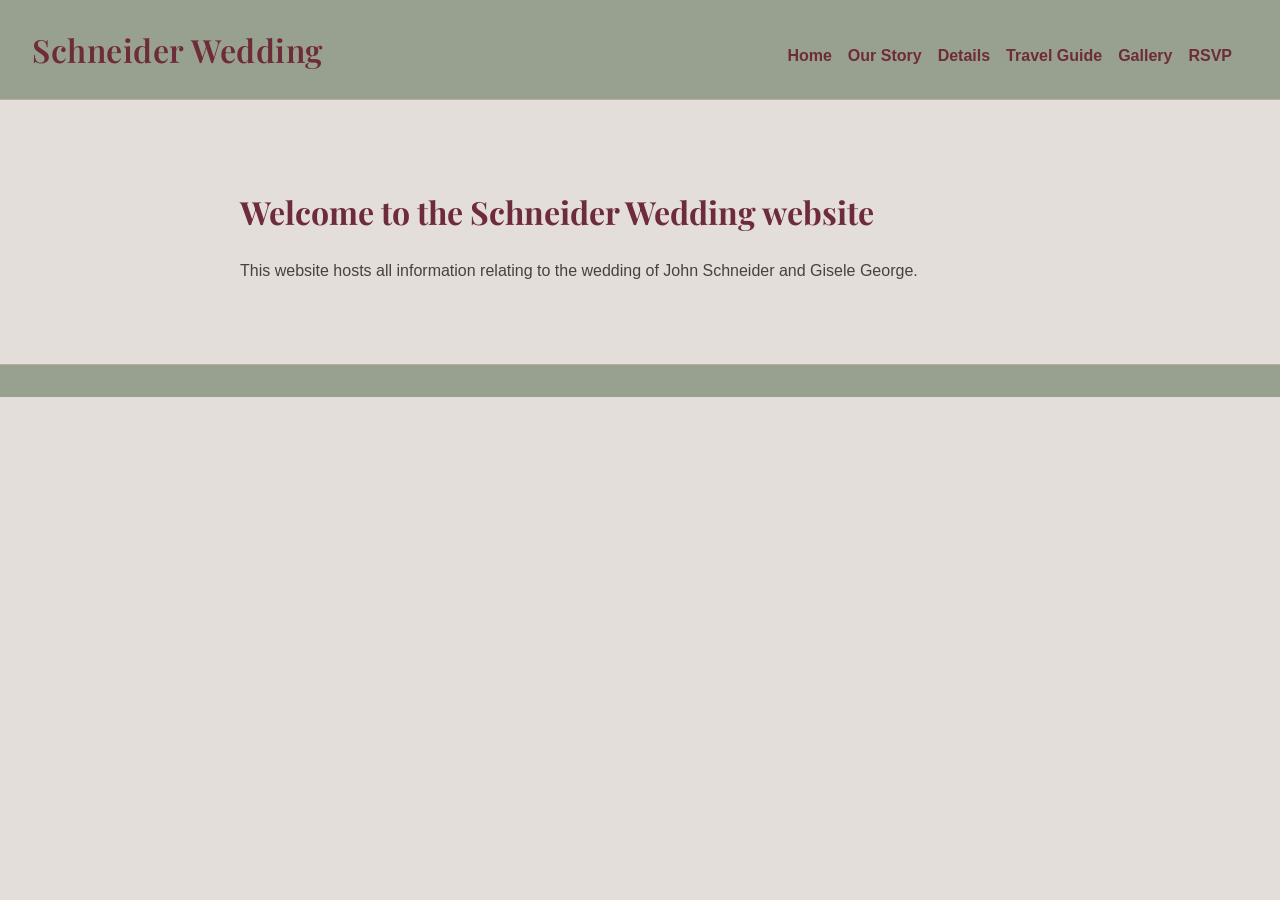
==== docs/index.html @ c1d5b1ea "Added templates." ====
<!doctype html>
<html lang="en">
  <head>
    <meta charset="UTF-8" />
    <meta name="viewport" content="width=device-width, initial-scale=1.0" />
    <title>Home - Schneider Wedding</title>
    <link
      href="https://fonts.googleapis.com/css2?family=Playfair+Display:wght@400;600&display=swap"
      rel="stylesheet"
    />
    <link rel="stylesheet" href="style.css" />
  </head>
  <body>
    <header>
      <h1>Schneider Wedding</h1>
      <nav>
        <a href="index.html">Home</a>
        <a href="our_story.html">Our Story</a>
        <a href="details.html">Details</a>
        <a href="travel_guide.html">Travel Guide</a>
        <a href="gallery.html">Gallery</a>
        <a href="rsvp.html">RSVP</a>
      </nav>
    </header>
    <main>
      <div class="section">
        <h1 class="page-title">Welcome to the Schneider Wedding website</h1>
        <p>
          This website hosts all information relating to the wedding of John
          Schneider and Gisele George.
        </p>
      </div>
    </main>
    <footer></footer>
  </body>
</html>
---- docs/style.css ----
:root {
  --black: #0b0604;
  --off-white: #d6d1cd;
  --taupe: #c8beb6;
  --sage: #98a08f;
  --wine: #6e2c3a;

  --off-white: #e3ded9;
  --taupe: #cfc5bc;

  --color-bg: var(--off-white);
  --color-bg-alt: var(--sage);
  --color-text: var(--black);
  --color-text-soft: #4a403c;
  --color-primary: var(--wine);
  --color-secondary: var(--sage);
  --color-border: #b8aea6;
}

body {
  margin: 0;
  background-color: var(--color-bg);
  color: var(--color-text);
  font-family: "Inter", sans-serif;
  line-height: 1.6;
}

header {
  display: flex;
  justify-content: space-between;
  align-items: center;
  background-color: var(--color-bg-alt);
  border-bottom: 1px solid var(--color-border);
  padding: 1.5rem 2rem;
}

header h1 {
  font-weight: 600;
  letter-spacing: 0.5px;
  margin: 0;
  color: var(--color-primary);
  font-size: 2rem;
}

nav {
  display: flex;
  justify-content: flex-end;
  margin-top: 0.75rem;
}

nav a {
  color: var(--color-primary);
  text-decoration: none;
  margin-right: 1rem;
  font-weight: 600;
}

a:hover {
  text-decoration: underline;
}

main {
  padding: 2rem 1rem;
}

.section {
  max-width: 800px;
  margin: 0 auto;
  padding: 2rem;
}

h1,
h2,
h3 {
  font-family: "Playfair Display", serif;
  color: var(--color-primary);
}

p {
  color: var(--color-text-soft);
}

footer {
  background-color: var(--color-bg-alt);
  border-top: 1px solid var(--color-border);
  padding: 1rem;
  text-align: center;
}

.card {
  background-color: var(--taupe);
  border: 1px solid var(--color-border);
  border-radius: 8px;
}

.card-body {
  padding: 4px;
}
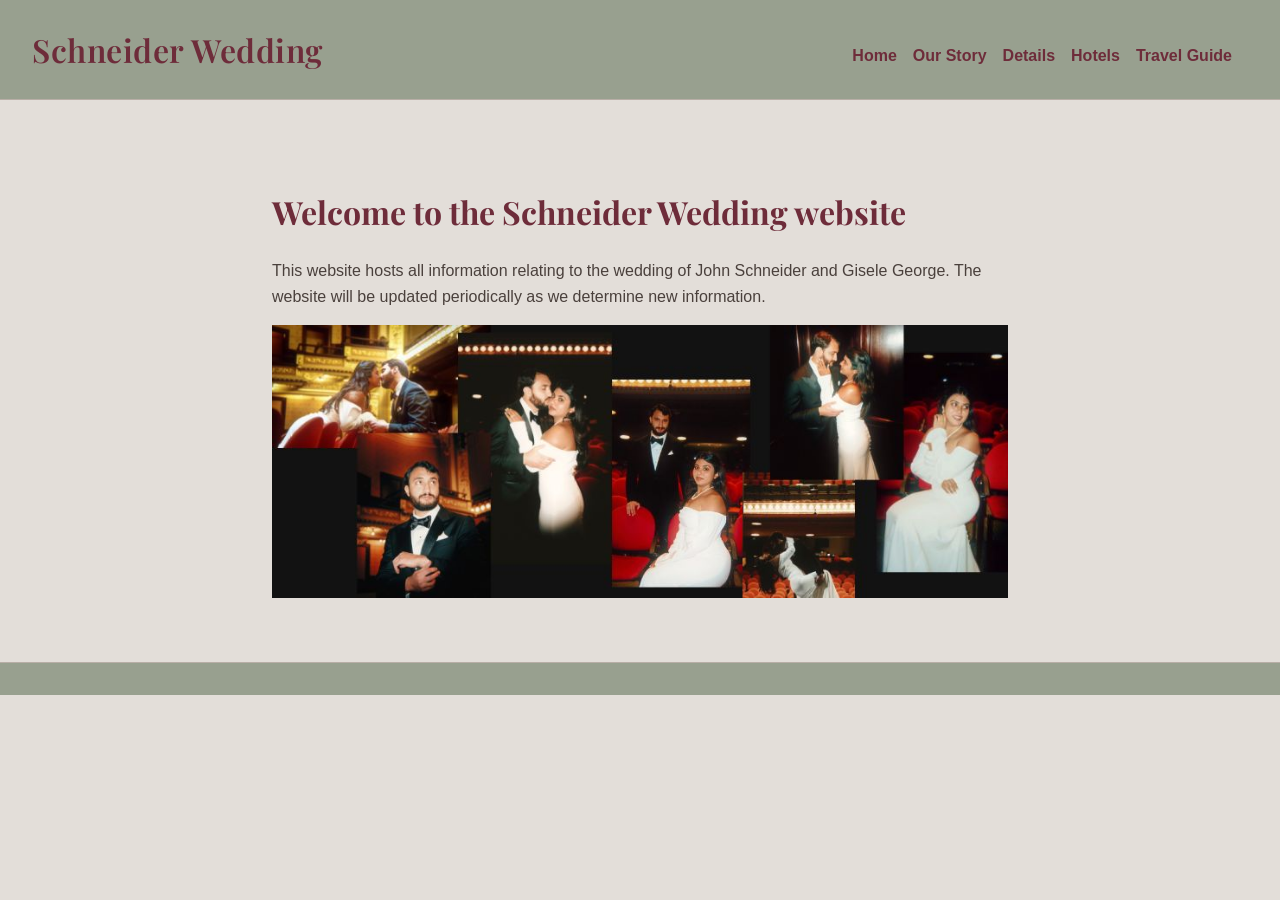
==== commit 80b2912c: "Updated pages and made site mobile-friendly." ====
--- a/docs/index.html
+++ b/docs/index.html
@@ -17,9 +17,8 @@
         <a href="index.html">Home</a>
         <a href="our_story.html">Our Story</a>
         <a href="details.html">Details</a>
+        <a href="hotels.html">Hotels</a>
         <a href="travel_guide.html">Travel Guide</a>
-        <a href="gallery.html">Gallery</a>
-        <a href="rsvp.html">RSVP</a>
       </nav>
     </header>
     <main>
@@ -27,8 +26,14 @@
         <h1 class="page-title">Welcome to the Schneider Wedding website</h1>
         <p>
           This website hosts all information relating to the wedding of John
-          Schneider and Gisele George.
+          Schneider and Gisele George. The website will be updated periodically
+          as we determine new information.
         </p>
+        <img
+          src="images/web_banner.jpg"
+          alt="Failed to load."
+          class="full-width"
+        />
       </div>
     </main>
     <footer></footer>
--- a/docs/style.css
+++ b/docs/style.css
@@ -1,10 +1,7 @@
 :root {
   --black: #0b0604;
-  --off-white: #d6d1cd;
-  --taupe: #c8beb6;
   --sage: #98a08f;
   --wine: #6e2c3a;
-
   --off-white: #e3ded9;
   --taupe: #cfc5bc;
 
@@ -96,3 +93,63 @@
 .card-body {
   padding: 4px;
 }
+
+.full-width {
+  width: 100%;
+  height: auto;
+  display: block;
+}
+
+* {
+  box-sizing: border-box;
+}
+
+img {
+  max-width: 100%;
+  height: auto;
+}
+
+@media (max-width: 700px) {
+  header {
+    flex-direction: column;
+    align-items: flex-start;
+    padding: 1rem;
+  }
+
+  header h1 {
+    font-size: 1.6rem;
+    margin-bottom: 0.5rem;
+  }
+
+  nav {
+    flex-direction: column;
+    align-items: flex-start;
+    gap: 0.5rem;
+    margin-top: 0.5rem;
+  }
+
+  nav a {
+    margin-right: 0;
+  }
+
+  main {
+    padding: 1rem 0.75rem;
+  }
+
+  .section {
+    padding: 1rem;
+    max-width: 100%;
+  }
+
+  .card-body {
+    padding: 1rem;
+  }
+
+  h2 {
+    font-size: 1.5rem;
+  }
+
+  p {
+    font-size: 1rem;
+  }
+}
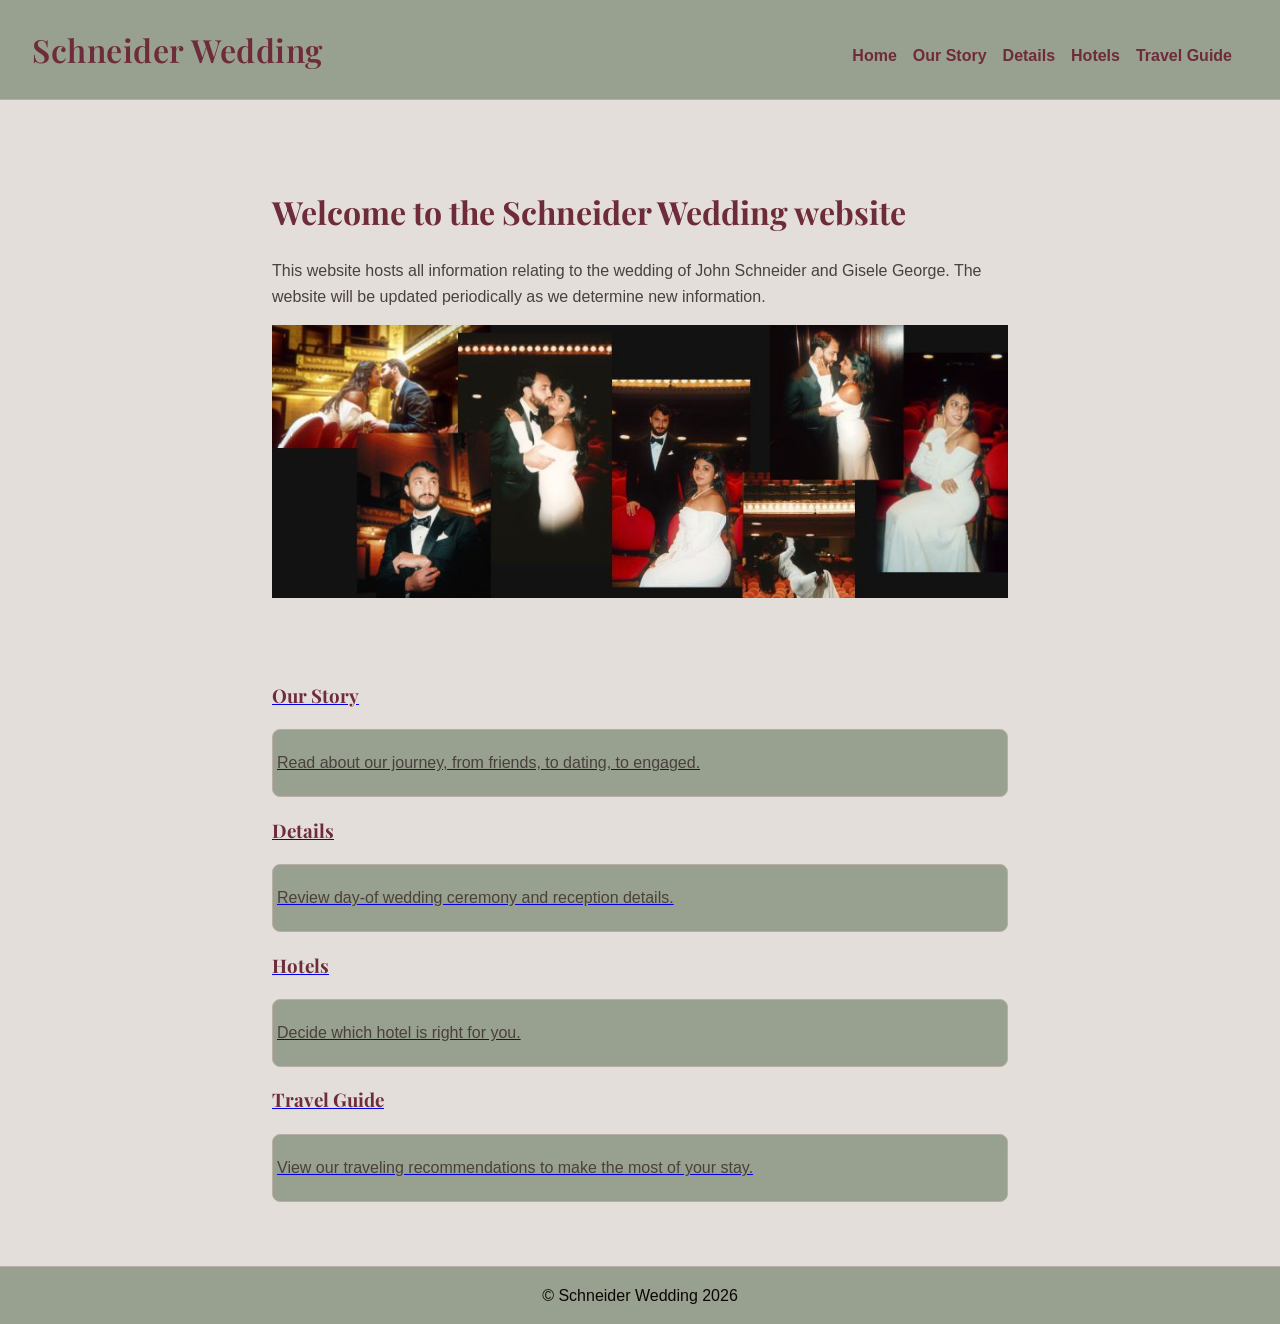
==== commit c6bc5cde: "Added 'Our Story' page" ====
--- a/docs/index.html
+++ b/docs/index.html
@@ -35,7 +35,46 @@
           class="full-width"
         />
       </div>
+      <div class="section">
+        <a href="our_story.html">
+          <h3 class="section-title">Our Story</h3>
+          <div class="card">
+            <div class="card-body">
+              <p>
+                Read about our journey, from friends, to dating, to engaged.
+              </p>
+            </div>
+          </div>
+        </a>
+        <a href="details.html">
+          <h3 class="section-title">Details</h3>
+          <div class="card">
+            <div class="card-body">
+              <p>Review day-of wedding ceremony and reception details.</p>
+            </div>
+          </div>
+        </a>
+        <a href="hotels.html">
+          <h3 class="section-title">Hotels</h3>
+          <div class="card">
+            <div class="card-body">
+              <p>Decide which hotel is right for you.</p>
+            </div>
+          </div>
+        </a>
+        <a href="travel_guide.html">
+          <h3 class="section-title">Travel Guide</h3>
+          <div class="card">
+            <div class="card-body">
+              <p>
+                View our traveling recommendations to make the most of your
+                stay.
+              </p>
+            </div>
+          </div>
+        </a>
+      </div>
     </main>
-    <footer></footer>
+    <footer>© Schneider Wedding 2026</footer>
   </body>
 </html>
--- a/docs/style.css
+++ b/docs/style.css
@@ -20,6 +20,9 @@
   color: var(--color-text);
   font-family: "Inter", sans-serif;
   line-height: 1.6;
+  min-height: 100vh;
+  display: flex;
+  flex-direction: column;
 }
 
 header {
@@ -85,7 +88,7 @@
 }
 
 .card {
-  background-color: var(--taupe);
+  background-color: var(--sage);
   border: 1px solid var(--color-border);
   border-radius: 8px;
 }
@@ -134,6 +137,7 @@
 
   main {
     padding: 1rem 0.75rem;
+    flex: 1;
   }
 
   .section {
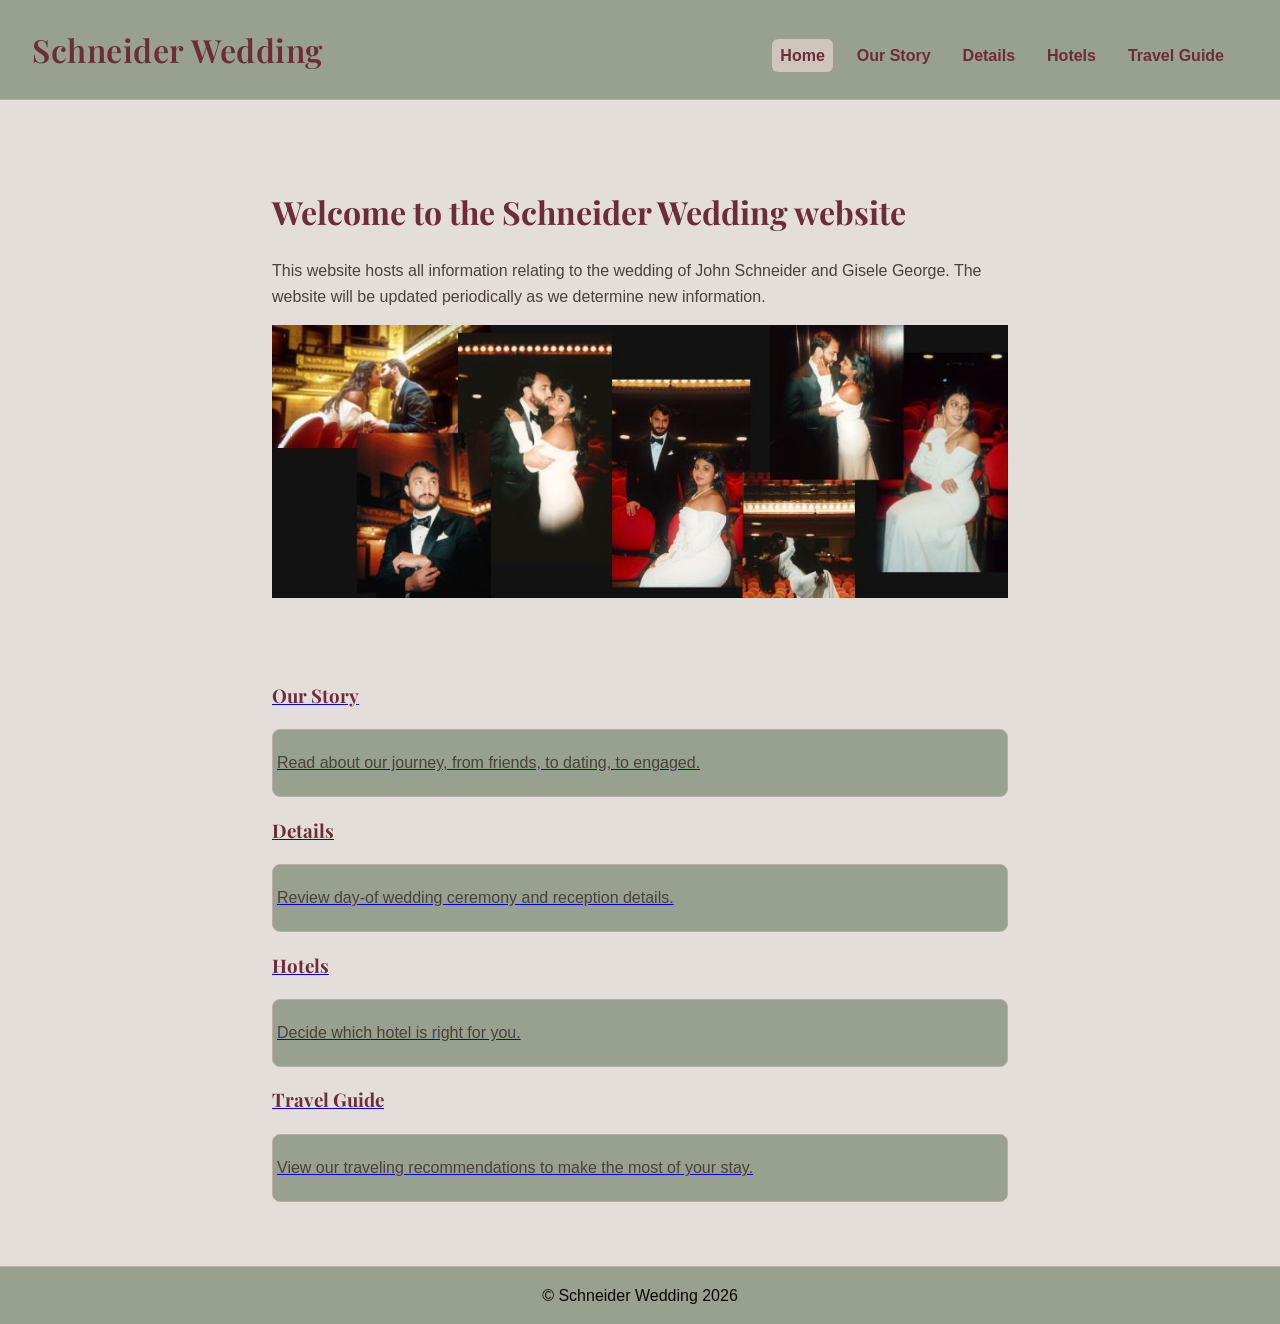
==== commit 8322e7e6: "Added nav style and images" ====
--- a/docs/index.html
+++ b/docs/index.html
@@ -14,7 +14,7 @@
     <header>
       <h1>Schneider Wedding</h1>
       <nav>
-        <a href="index.html">Home</a>
+        <a href="index.html" , class="active">Home</a>
         <a href="our_story.html">Our Story</a>
         <a href="details.html">Details</a>
         <a href="hotels.html">Hotels</a>
--- a/docs/style.css
+++ b/docs/style.css
@@ -53,6 +53,13 @@
   text-decoration: none;
   margin-right: 1rem;
   font-weight: 600;
+  padding: 0.25rem 0.5rem;
+  border-radius: 6px;
+}
+
+nav a.active {
+  background-color: var(--taupe);
+  color: var(--wine);
 }
 
 a:hover {
